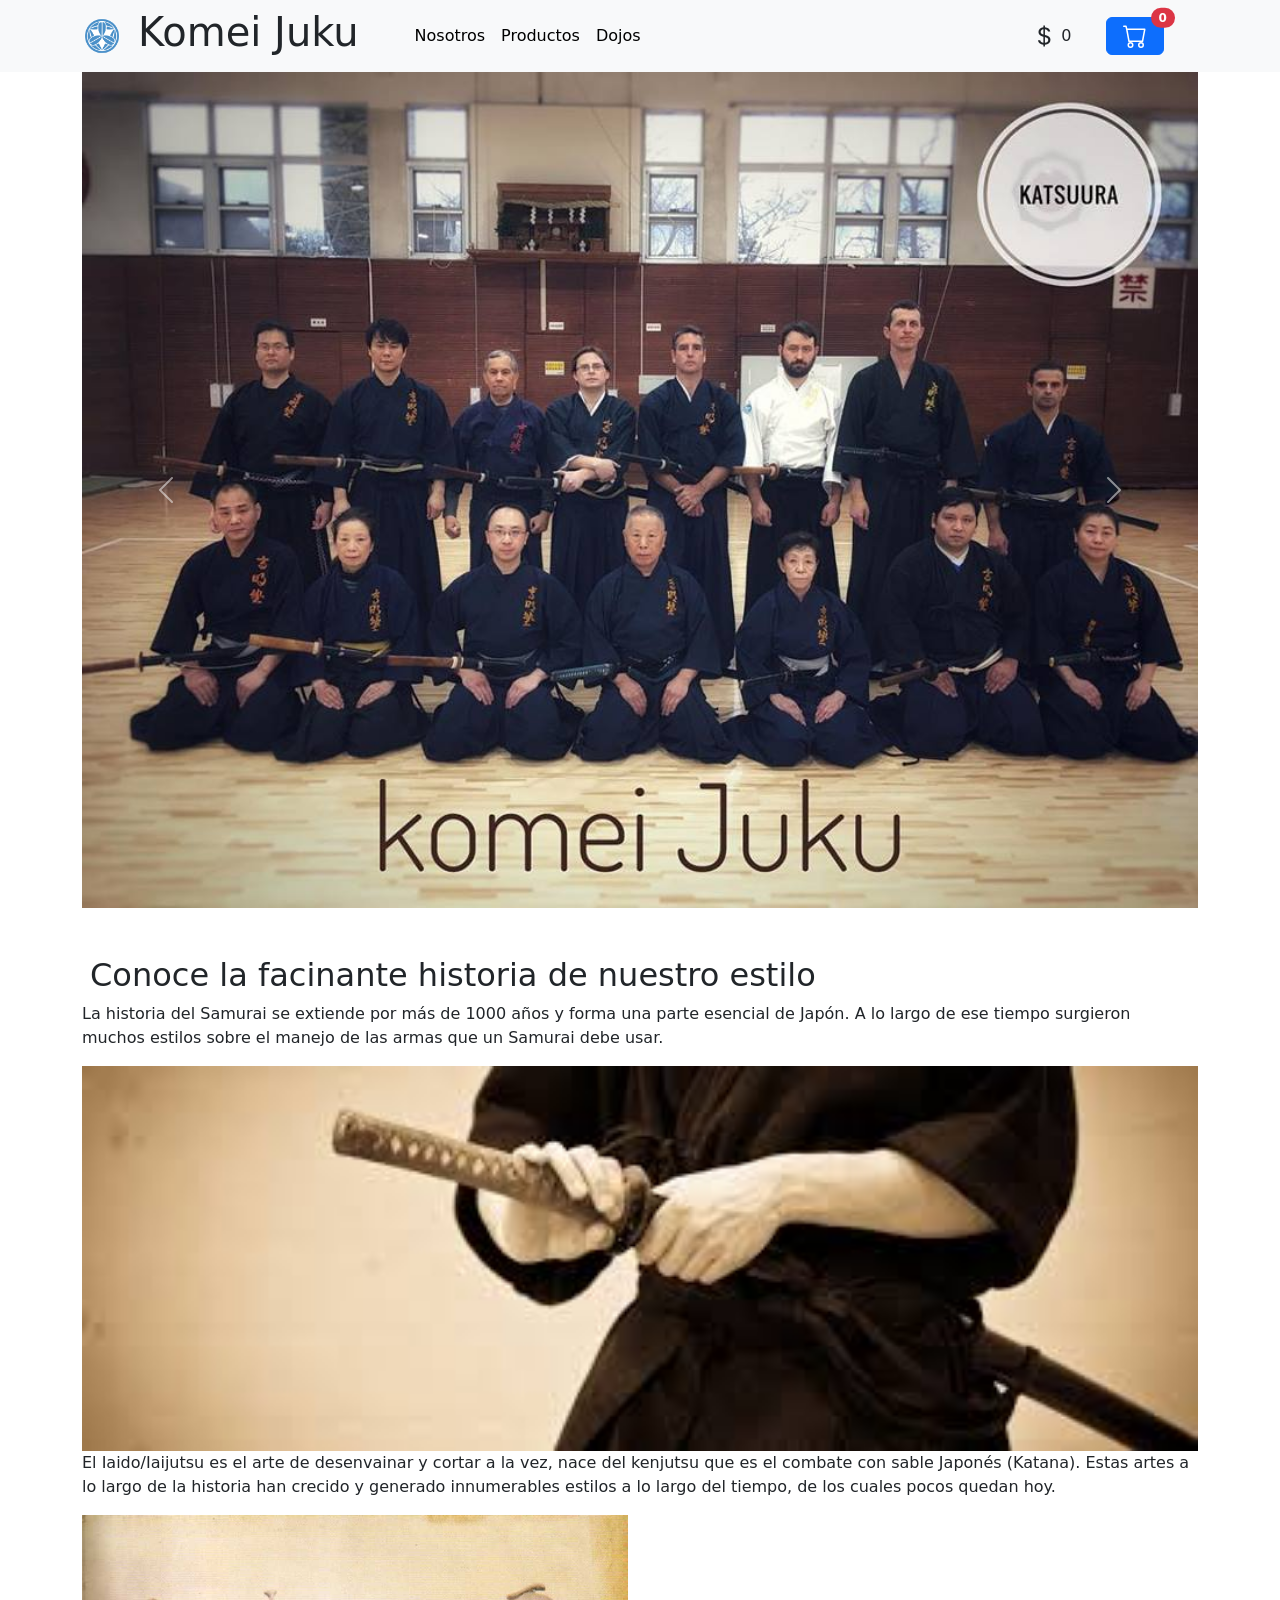
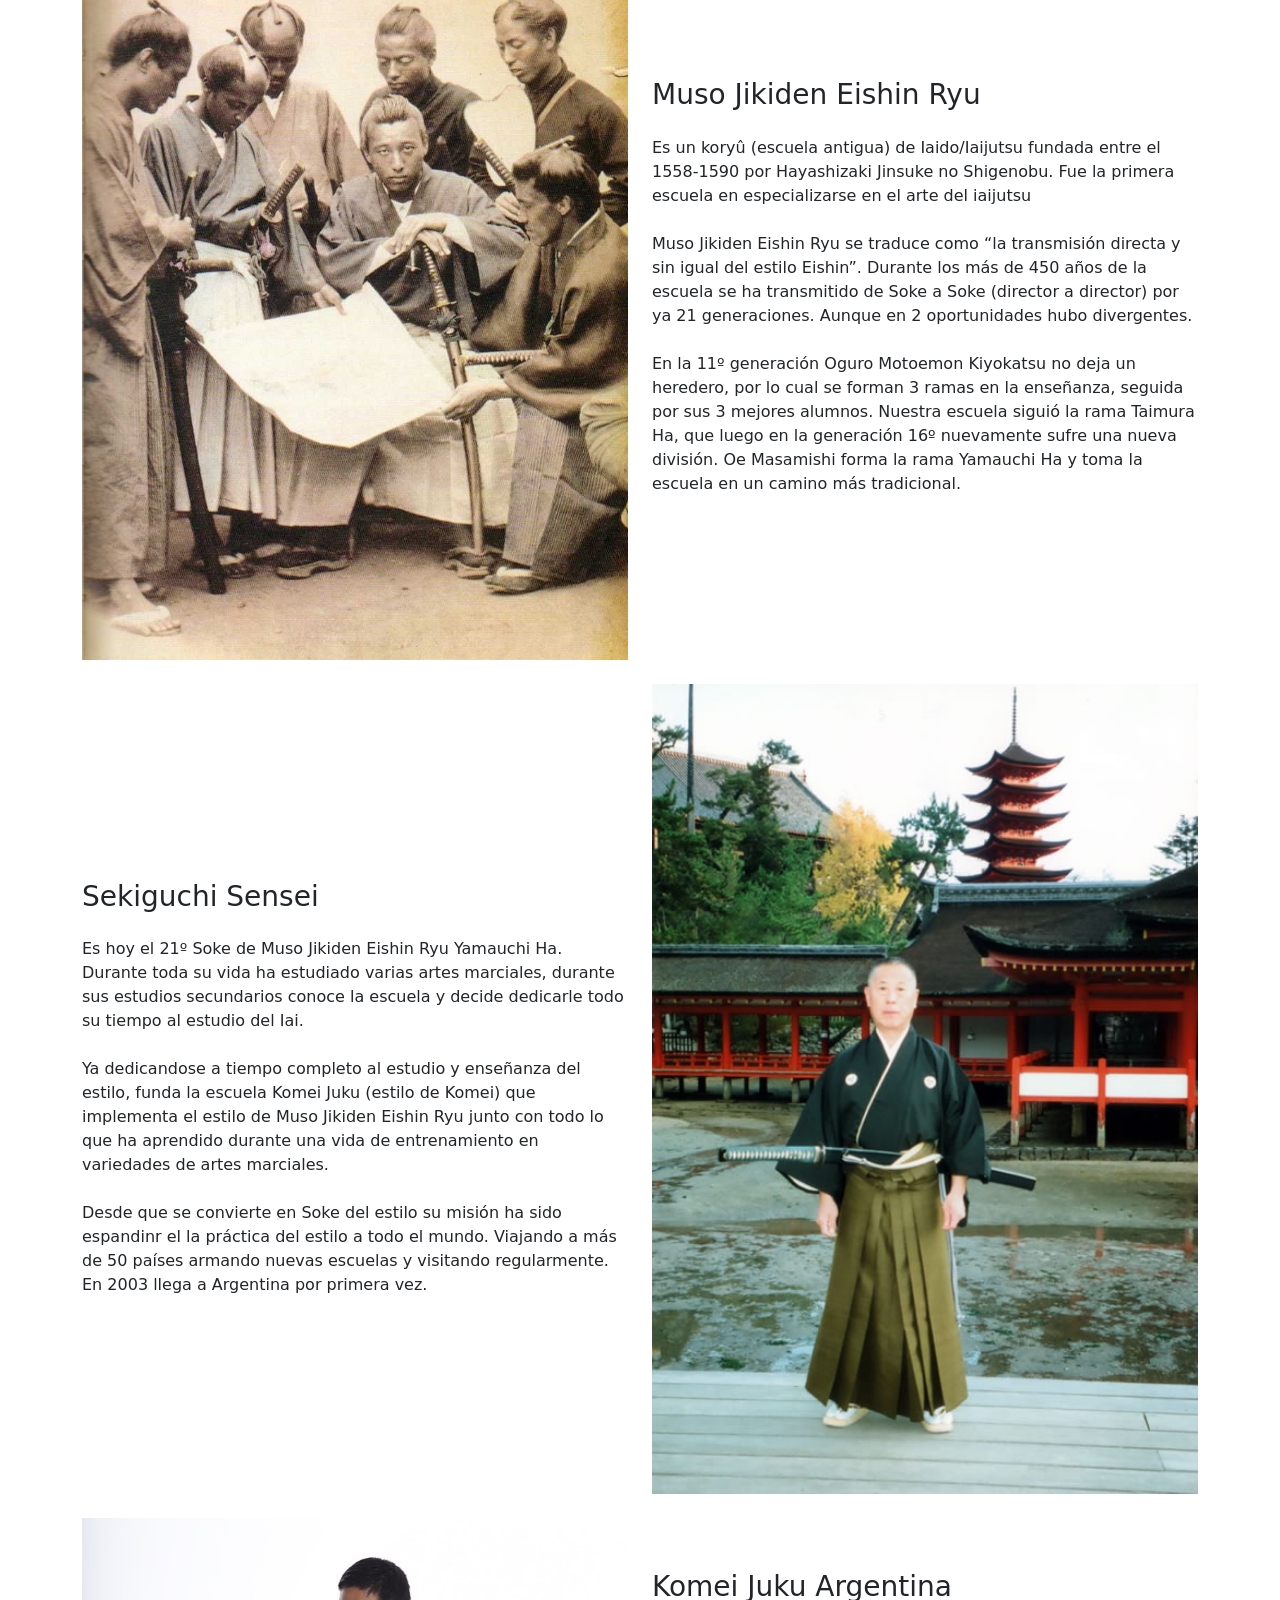
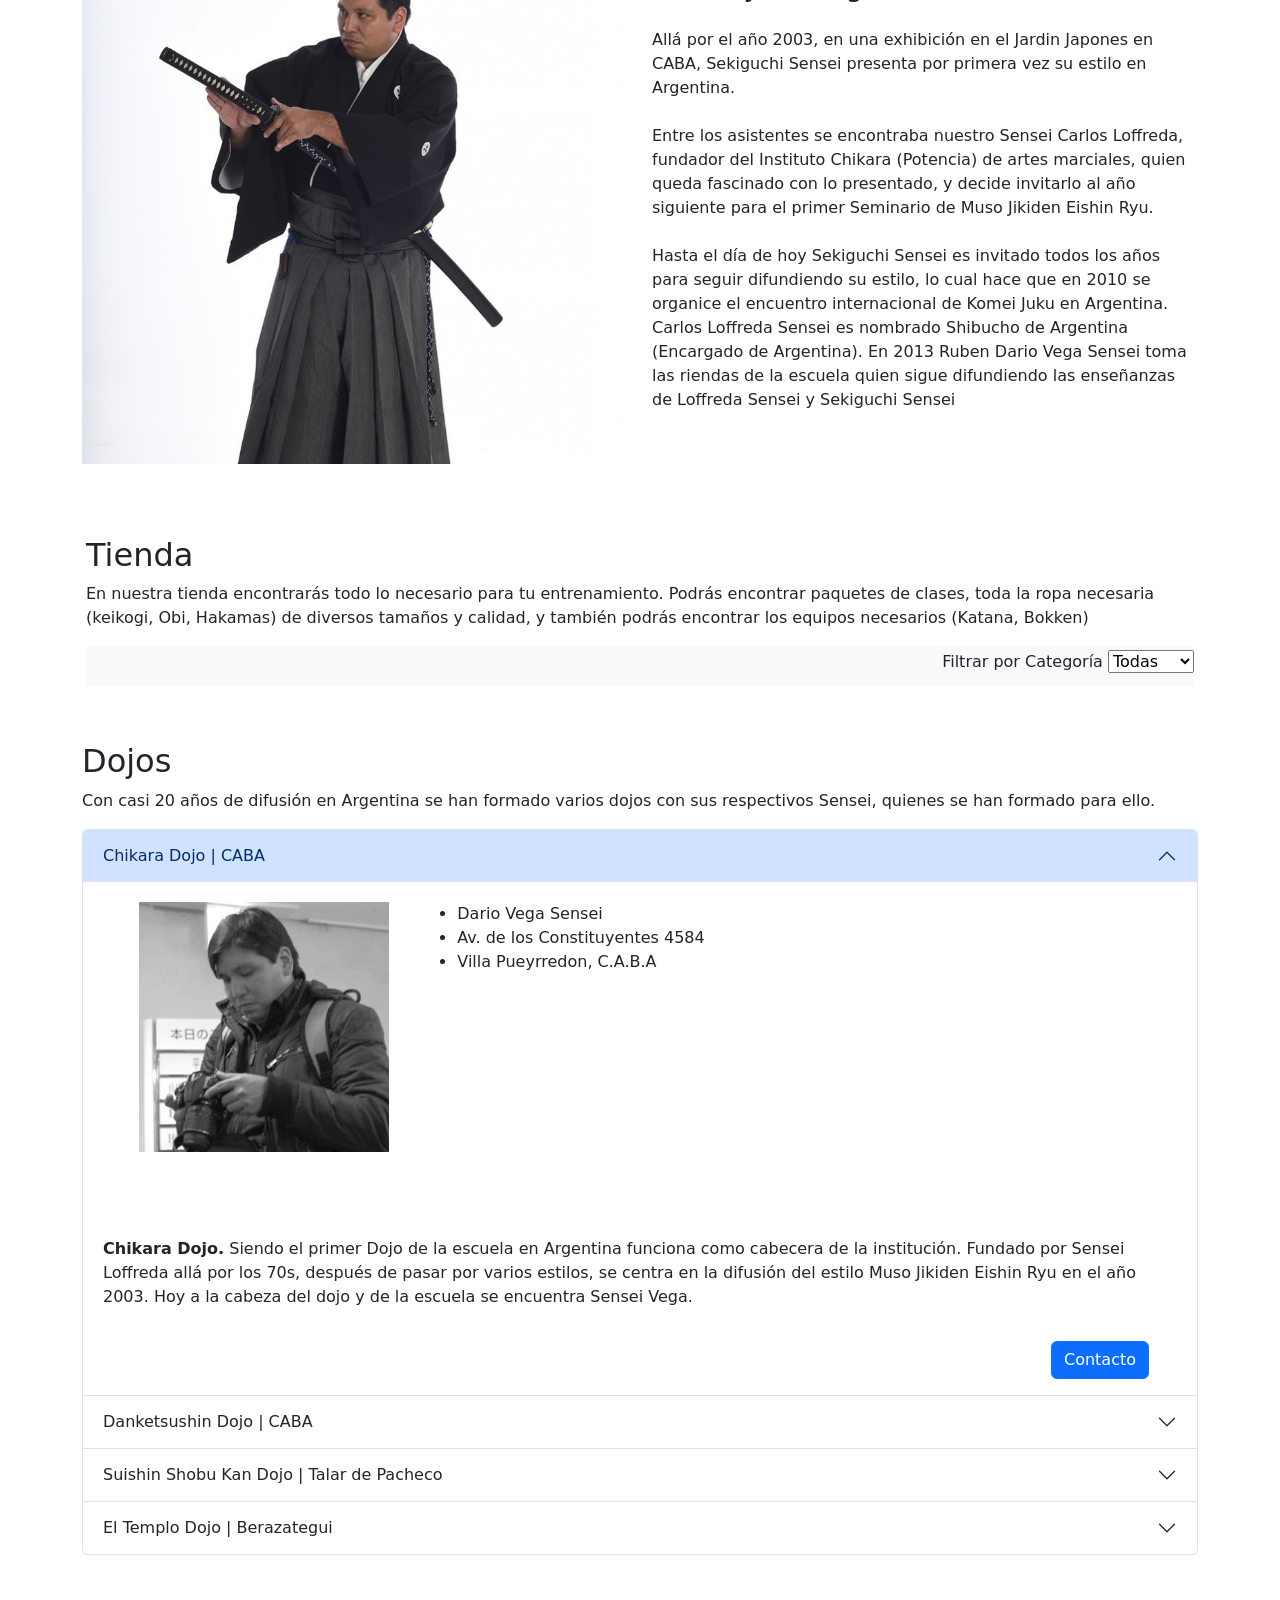
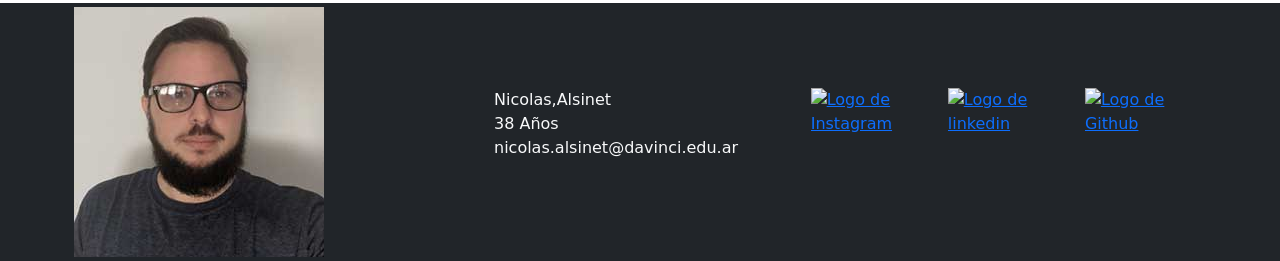
==== Da Vinci/Develop/Interaccion/Parcial 2/index.html @ 0a112157 "Arreglo de Boostrap" ====
<!DOCTYPE html>
<html lang="en">
<head>
  <meta charset="UTF-8">
  <meta http-equiv="X-UA-Compatible" content="IE=edge">
  <meta name="viewport" content="width=device-width, initial-scale=1.0">
  <title>Komei Juku</title>
  <link href="https://cdn.jsdelivr.net/npm/bootstrap@5.2.2/dist/css/bootstrap.min.css" rel="stylesheet" integrity="sha384-Zenh87qX5JnK2Jl0vWa8Ck2rdkQ2Bzep5IDxbcnCeuOxjzrPF/et3URy9Bv1WTRi" crossorigin="anonymous">
  <link rel="stylesheet" href="style.css">
</head>
<body>
    <header class="">
      <nav class="navbar navbar-expand-md bg-light fixed-top container-fluid">
        <div class="container align-items-center">
          <a class="navbar-brand " href="#"><img src="./img/Logo/Komei_Juku_mon.svg.png" alt=""></a>
          <h1 class="titulo">Komei Juku</h1>
          <button class="navbar-toggler ms-auto m-2" type="button" data-bs-toggle="collapse" data-bs-target="#navbarSupportedContent" aria-controls="navbarSupportedContent" aria-expanded="false" aria-label="Toggle navigation">
            <span class="navbar-toggler-icon"></span>
          </button>
          <div  class="order-md-last minicarrito d-none d-lg-flex justify-content-lg-evenly align-items-lg-center">
            <div class=" text-center">
              <svg xmlns="http://www.w3.org/2000/svg" width="24" height="24" fill="currentColor" class="bi bi-currency-dollar" viewBox="0 0 16 16">
                <path d="M4 10.781c.148 1.667 1.513 2.85 3.591 3.003V15h1.043v-1.216c2.27-.179 3.678-1.438 3.678-3.3 0-1.59-.947-2.51-2.956-3.028l-.722-.187V3.467c1.122.11 1.879.714 2.07 1.616h1.47c-.166-1.6-1.54-2.748-3.54-2.875V1H7.591v1.233c-1.939.23-3.27 1.472-3.27 3.156 0 1.454.966 2.483 2.661 2.917l.61.162v4.031c-1.149-.17-1.94-.8-2.131-1.718H4zm3.391-3.836c-1.043-.263-1.6-.825-1.6-1.616 0-.944.704-1.641 1.8-1.828v3.495l-.2-.05zm1.591 1.872c1.287.323 1.852.859 1.852 1.769 0 1.097-.826 1.828-2.2 1.939V8.73l.348.086z"/>
              </svg>
              <span class="minicarrito-precio">0</span>
            </div>
            <div class="text-center"> 
              <button type="button" class="btn btn-primary position-relative px-3">
                <svg xmlns="http://www.w3.org/2000/svg" width="24" height="24" fill="currentColor" class="bi bi-cart" viewBox="0 0 16 16">
                  <path d="M0 1.5A.5.5 0 0 1 .5 1H2a.5.5 0 0 1 .485.379L2.89 3H14.5a.5.5 0 0 1 .491.592l-1.5 8A.5.5 0 0 1 13 12H4a.5.5 0 0 1-.491-.408L2.01 3.607 1.61 2H.5a.5.5 0 0 1-.5-.5zM3.102 4l1.313 7h8.17l1.313-7H3.102zM5 12a2 2 0 1 0 0 4 2 2 0 0 0 0-4zm7 0a2 2 0 1 0 0 4 2 2 0 0 0 0-4zm-7 1a1 1 0 1 1 0 2 1 1 0 0 1 0-2zm7 0a1 1 0 1 1 0 2 1 1 0 0 1 0-2z"/>
                </svg>
                <span class="minicarrito-cantidad position-absolute top-0 start-100 translate-middle badge rounded-pill bg-danger">
                  0</span>
              </button>
            </div>
          </div>
          <div class="collapse navbar-collapse ms-5" id="navbarSupportedContent">
            <ul class="navbar-nav me-auto mb-2 mb-lg-0">
              <li class="nav-item">
                <a class="nav-link active text-center text-sm-start" aria-current="page" href="#nosotros">Nosotros</a>
              </li>
              <li class="nav-item">
                <a class="nav-link active text-center text-sm-start" aria-current="page" href="#productos">Productos</a>
              </li>
              <li class="nav-item">
                <a class="nav-link active text-center text-sm-start" aria-current="page" href="#dojos">Dojos</a>
              </li>
            </ul>
          </div>
        </div>
      </nav>
      <div class="hero mb-5 container">
        <div id="CarrpuselHero" class="carousel slide" data-bs-ride="carousel">
          <div class="carousel-inner">
            <div class="carousel-item active" data-bs-interval="10000">
              <img src="./img/hero/komei-juku-hero-2.jpg" class="d-block w-100" alt="Grupo de estdiantes de Iaido">
            </div>
            <div class="carousel-item" data-bs-interval="2000">
              <img src="./img/hero/komei-juku-hero-3.jpg" class="d-block w-100" alt="Banner de promocion para clases">
            </div>
            <div class="carousel-item">
              <img src="./img/hero/komei-juku-hero-4.jpg" class="d-block w-100" alt="Primer plano de persona a punto de desenvainar una katana">
            </div>
          </div>
          <button class="carousel-control-prev" type="button" data-bs-target="#CarrpuselHero" data-bs-slide="prev">
            <span class="carousel-control-prev-icon" aria-hidden="true"></span>
            <span class="visually-hidden">Anterior</span>
          </button>
          <button class="carousel-control-next" type="button" data-bs-target="#CarrpuselHero" data-bs-slide="next">
            <span class="carousel-control-next-icon" aria-hidden="true"></span>
            <span class="visually-hidden">Proxima</span>
          </button>
        </div>
      </div>
      <nav class="fixed-bottom bg-light d-block d-lg-none">
        <div class="minicarrito row align-items-center my-3">
          <div class="col">
            <div class=" text-center">
              <svg xmlns="http://www.w3.org/2000/svg" width="24" height="24" fill="currentColor" class="bi bi-currency-dollar" viewBox="0 0 16 16">
                <path d="M4 10.781c.148 1.667 1.513 2.85 3.591 3.003V15h1.043v-1.216c2.27-.179 3.678-1.438 3.678-3.3 0-1.59-.947-2.51-2.956-3.028l-.722-.187V3.467c1.122.11 1.879.714 2.07 1.616h1.47c-.166-1.6-1.54-2.748-3.54-2.875V1H7.591v1.233c-1.939.23-3.27 1.472-3.27 3.156 0 1.454.966 2.483 2.661 2.917l.61.162v4.031c-1.149-.17-1.94-.8-2.131-1.718H4zm3.391-3.836c-1.043-.263-1.6-.825-1.6-1.616 0-.944.704-1.641 1.8-1.828v3.495l-.2-.05zm1.591 1.872c1.287.323 1.852.859 1.852 1.769 0 1.097-.826 1.828-2.2 1.939V8.73l.348.086z"/>
              </svg>
              <span class="minicarrito-precio">0</span>
            </div>
          </div>
          <div class="col">
            <div class="text-center">
              <button type="button" class="btn btn-primary position-relative px-3">
                <svg xmlns="http://www.w3.org/2000/svg" width="24" height="24" fill="currentColor" class="bi bi-cart" viewBox="0 0 16 16">
                  <path d="M0 1.5A.5.5 0 0 1 .5 1H2a.5.5 0 0 1 .485.379L2.89 3H14.5a.5.5 0 0 1 .491.592l-1.5 8A.5.5 0 0 1 13 12H4a.5.5 0 0 1-.491-.408L2.01 3.607 1.61 2H.5a.5.5 0 0 1-.5-.5zM3.102 4l1.313 7h8.17l1.313-7H3.102zM5 12a2 2 0 1 0 0 4 2 2 0 0 0 0-4zm7 0a2 2 0 1 0 0 4 2 2 0 0 0 0-4zm-7 1a1 1 0 1 1 0 2 1 1 0 0 1 0-2zm7 0a1 1 0 1 1 0 2 1 1 0 0 1 0-2z"/>
                </svg>
                <span class="minicarrito-cantidad position-absolute top-0 start-100 translate-middle badge rounded-pill bg-danger">
                  0</span>
              </button>
            </div>
          </div>
      </nav>
    </header>
    <main>
      <section class="nosotros container-fluid container-md  my-5 " id="nosotros">
        <h2 class="text-center text-md-start my-2 px-2">Conoce la facinante historia de nuestro estilo</h2>
        <p>La historia del Samurai se extiende por más de 1000 años y forma una parte esencial de Japón.  A lo largo de ese tiempo surgieron muchos estilos sobre el manejo de las armas que un Samurai debe usar.</p>
        <img class="img-fluid d-none d-lg-block" src="./img/historia/historia-1.jpeg" alt="Primer plano de persona a punto de desenvainar una katana">
        <p>El Iaido/Iaijutsu es el arte de desenvainar y cortar a la vez, nace del kenjutsu que es el combate con sable Japonés (Katana). Estas artes a lo largo de la historia han crecido y generado innumerables estilos a lo largo del tiempo, de los cuales pocos quedan hoy.</p>
        <article class="">
          <div class="row">
            <div class="col-12 col-md-6 d-md-flex justify-content-md-ceneter align-items-md-center">
              <img src="./img/historia/historia-2.jpg" alt="grupo de samurais" class="img-fluid pb-4" >
            </div>
            <div class="col-12 col-md-6 align-self-center justify-content-md-ceneter">
              <div class="">
                <h3 class="h3 mb-4">Muso Jikiden Eishin Ryu</h3>
                <p class="mb-4">Es un koryû (escuela antigua) de Iaido/Iaijutsu fundada entre el 1558-1590 por Hayashizaki Jinsuke no Shigenobu.
                  Fue la primera escuela en especializarse en el arte del iaijutsu</p>
                <p class="mb-4">Muso Jikiden  Eishin Ryu se traduce como “la transmisión directa y sin igual del estilo Eishin”. Durante los más de 450 años de la escuela se ha transmitido de Soke a Soke (director a director) por ya 21 generaciones. Aunque en 2 oportunidades hubo divergentes.</p>
                <p class="mb-4">En la 11º generación Oguro Motoemon Kiyokatsu no deja un heredero, por lo cual se forman 3 ramas en la enseñanza, seguida por sus 3 mejores alumnos. Nuestra escuela siguió la rama Taimura Ha, que luego en la generación 16º nuevamente sufre una nueva división. Oe Masamishi forma la rama Yamauchi Ha y toma la escuela en un camino más tradicional.</p>
              </div>
            </div>
          </div>
        </article>
        <article class="">
          <div class="row">
            <div class="col-12 col-md-6 d-md-flex justify-content-md-ceneter align-items-md-center order-md-1">
              <img src="./img/historia/historia-3.jpg" alt="Hombre con una Katana frente a un templo Japones" class="img-fluid pb-4 ">
            </div>
            <div class="col-12 col-md-6 align-self-center justify-content-md-ceneter">
              <div class="">
                <h3 class="h3 mb-4">Sekiguchi Sensei</h3>
                <p class="mb-4">Es hoy el 21º Soke de Muso Jikiden  Eishin Ryu Yamauchi Ha. Durante toda su vida ha estudiado varias artes marciales, durante sus estudios secundarios conoce la escuela y decide dedicarle todo su tiempo al estudio del Iai. </p>
                <p class="mb-4">Ya dedicandose a tiempo completo al estudio y enseñanza del estilo, funda la escuela Komei Juku (estilo de Komei) que implementa el estilo de Muso Jikiden Eishin Ryu junto con todo lo que ha aprendido durante una vida de entrenamiento en variedades de artes marciales. </p>
                <p class="mb-4">Desde que se convierte en Soke del estilo su misión ha sido espandinr el la práctica del estilo a todo el mundo. Viajando a más de 50 países armando nuevas escuelas y visitando regularmente. En 2003 llega a Argentina por primera vez.</p>
              </div>
            </div>
          </div>
        </article>
        <article class="">
          <div class="row">
            <div class="col-12 col-md-6 d-md-flex justify-content-md-ceneter align-items-md-center">
              <img src="./img/historia/historia-4.jpg" alt="Essential Nutrients" class="img-fluid pb-4">
            </div>
            <div class="col-12 col-md-6 align-self-center justify-content-md-ceneter">
              <div class="">
                <h3 class="h mb-4">Komei Juku Argentina</h3>
                <p class="mb-4"> Allá por el año 2003, en una exhibición en el Jardin Japones en CABA, Sekiguchi Sensei presenta por primera vez su estilo en Argentina. </p>
                <p class="mb-4">Entre los asistentes se encontraba nuestro Sensei Carlos Loffreda, fundador del Instituto Chikara (Potencia) de artes marciales, quien queda fascinado con lo presentado, y decide invitarlo al año siguiente para el primer Seminario de Muso Jikiden Eishin Ryu.</p>
                <p class="mb-4">Hasta el día de hoy Sekiguchi Sensei es invitado todos los años para seguir difundiendo su estilo, lo cual hace que en 2010 se organice el encuentro internacional de Komei Juku en Argentina. Carlos Loffreda Sensei es nombrado Shibucho de Argentina (Encargado de Argentina). En 2013 Ruben Dario Vega Sensei toma las riendas de la escuela quien sigue difundiendo las enseñanzas de Loffreda Sensei y Sekiguchi Sensei</p>
              </div>
            </div>
          </div>
        </article>
      </section>
      <section class="tienda container-fluid container-md  my-5">
        <h2>Tienda</h2>
        <p>En nuestra tienda encontrarás todo lo necesario para tu entrenamiento. Podrás encontrar paquetes de clases, toda la ropa necesaria (keikogi, Obi, Hakamas) de diversos tamaños y calidad, y también podrás encontrar los equipos necesarios (Katana, Bokken)</p>
        <div class="bg-light py-1">
          <form action="#" class="d-flex justify-content-end">
            <div class="">
              <label for="categoria-producto" class="form-label ">Filtrar por Categoría</label>
              <select name="categoria-producto" id="categoria-producto">
                <option value="0">Todas</option>
                <option value="1">Clases</option>
                <option value="2">Ropa</option>
                <option value="3">Equipos</option>
              </select>
            </div>
          </form>
        </div>
        <article class="row row-cols-1 row-cols-md-2 row-cols-lg-3 g-4 my-2 container mx-auto" id="productos">
        </article>
        <div>
          <!-- Modal -->
          <div class="modal fade" id="staticBackdrop" data-bs-backdrop="static" data-bs-keyboard="false" tabindex="-1" aria-labelledby="tituloProducto" aria-hidden="true">
            <div class="modal-dialog modal-lg">
              <div class="modal-content">
                <div class="modal-header">
                  <p class="modal-title h3" id="tituloProducto">Keikogi</p>
                  <button type="button" class="btn-close" data-bs-dismiss="modal" aria-label="Close"></button>
                </div>
                <div class="modal-body row">
                  <div id="carouselProductoImagen" class="carousel slide col-12 col-md-6 col-lg-8" data-bs-ride="true">
                    <div class="carousel-indicators">
                      <button type="button" data-bs-target="#carouselProductoImagen" data-bs-slide-to="0" class="active" aria-current="true" aria-label="Slide 1"></button>
                      <button type="button" data-bs-target="#carouselProductoImagen" data-bs-slide-to="1" aria-label="Slide 2"></button>
                      <button type="button" data-bs-target="#carouselProductoImagen" data-bs-slide-to="2" aria-label="Slide 3"></button>
                    </div>
                    <div class="carousel-inner" id="carrusel-producto">
                      <div class="carousel-item active">
                        <!-- <img src="./img/historia/historia-1.jpeg" class="d-block w-100" alt="..."> -->
                      </div>
                      <div class="carousel-item">
                        <!-- <img src="./img/hero/komei-juku-hero-1.jpg" class="d-block w-100" alt="..."> -->
                      </div>
                      <div class="carousel-item">
                        <!-- <img src="./img/productos/navy-keikogi-849728.jpg" class="d-block w-100" alt="..."> -->
                      </div>
                    </div>
                    <button class="carousel-control-prev" type="button" data-bs-target="#carouselProductoImagen" data-bs-slide="prev">
                      <span class="carousel-control-prev-icon" aria-hidden="true"></span>
                      <span class="visually-hidden">Anterior</span>
                    </button>
                    <button class="carousel-control-next" type="button" data-bs-target="#carouselProductoImagen" data-bs-slide="next">
                      <span class="carousel-control-next-icon" aria-hidden="true"></span>
                      <span class="visually-hidden">Proximo</span>
                    </button>
                    <span class="mx-2 ms-auto text-secondary" id="categoriaProducto">Ropa</span>
                  </div>
                  <div class="col-12 col-md-6 col-lg-4">
                    <p id="descripProducto" class="">Some quick example text to build on the card title and make up the bulk of the card's content.</p>
                    <span id="precioProducto" class="fs-4">$1000</span>
                  </div>
                </div>
                <div class="modal-footer">
                  <button type="button" class="btn btn-secondary" data-bs-dismiss="modal">Cerrar</button>
                  <button id="botonProducto" class="btn btn-primary" data-bs-dismiss="modal">Agregar 
                    <svg xmlns="http://www.w3.org/2000/svg" width="20" height="20" fill="currentColor" class="bi bi-cart-plus" viewBox="0 0 16 16">
                      <path d="M9 5.5a.5.5 0 0 0-1 0V7H6.5a.5.5 0 0 0 0 1H8v1.5a.5.5 0 0 0 1 0V8h1.5a.5.5 0 0 0 0-1H9V5.5z"/>
                      <path d="M.5 1a.5.5 0 0 0 0 1h1.11l.401 1.607 1.498 7.985A.5.5 0 0 0 4 12h1a2 2 0 1 0 0 4 2 2 0 0 0 0-4h7a2 2 0 1 0 0 4 2 2 0 0 0 0-4h1a.5.5 0 0 0 .491-.408l1.5-8A.5.5 0 0 0 14.5 3H2.89l-.405-1.621A.5.5 0 0 0 2 1H.5zm3.915 10L3.102 4h10.796l-1.313 7h-8.17zM6 14a1 1 0 1 1-2 0 1 1 0 0 1 2 0zm7 0a1 1 0 1 1-2 0 1 1 0 0 1 2 0z"/>
                    </svg>
                  </button>
                </div>
              </div>
            </div>
          </div>
        </div>
      </section>
      <section class="dojos container-fluid container-md my-5" id="dojos">
        <article class="">
          <h2>Dojos</h2>
          <p>Con casi 20 años de difusión en Argentina se han formado varios dojos con sus respectivos Sensei, quienes se han formado para ello.</p>
        </article>
        <article class="accordion" id="accordionDojo">
          <div class="accordion-item">
            <h3 class="accordion-header" id="headingOne">
              <button class="accordion-button" type="button" data-bs-toggle="collapse" data-bs-target="#collapseOne" aria-expanded="true" aria-controls="collapseOne">
                Chikara Dojo | CABA
              </button>
            </h3>
            <div id="collapseOne" class="accordion-collapse collapse show" aria-labelledby="headingOne" data-bs-parent="#accordionDojo">
              <div class="accordion-body">
                <div>
                  <div class="d-flex flex-column flex-sm-row justify-content-evenly align-items-center align-items-lg-start mb-4">
                    <img class="my-1 imagen-perfil" src="./img/dojos/dario-perfil.jpg" alt="Un señor muy buen moso">
                    <ul class="my-1">
                      <li>Dario Vega Sensei</li>
                      <li>Av. de los Constituyentes 4584</li>
                      <li>Villa Pueyrredon, C.A.B.A</li>
                      <li class="d-lg-none"><a href="https://goo.gl/maps/sUz7FBoD9P7KrkUX8" target="_blank" rel="noopener noreferrer">Abrir mapa</a></li>
                    </ul>
                    <div class="mapa d-none d-lg-block my-1">
                      <iframe src="https://www.google.com/maps/embed?pb=!1m14!1m8!1m3!1d6569.762355877051!2d-58.492461!3d-34.581873!3m2!1i1024!2i768!4f13.1!3m3!1m2!1s0x95bcb64489cbdaa3%3A0x60f7931205d64a96!2sAv.%20de%20los%20Constituyentes%204584%2C%20C1431EXX%20CABA!5e0!3m2!1sen!2sar!4v1669069391984!5m2!1sen!2sar" width="400" height="300"  style="border:0;" allowfullscreen="" loading="lazy" referrerpolicy="no-referrer-when-downgrade"></iframe>
                    </div>
                  </div>
                  <p><strong>Chikara Dojo.</strong> Siendo el primer Dojo de la escuela en Argentina funciona como cabecera de la institución. Fundado por Sensei Loffreda allá por los 70s, después de pasar por varios estilos, se centra en la difusión del estilo Muso Jikiden Eishin Ryu en el año 2003. Hoy a la cabeza del dojo y de la escuela se encuentra Sensei Vega.</p>
                </div>
              </div>
              <div class="dojo-acordion text-end me-5 mb-3">
                <button type="button" class="btn btn-primary" data-bs-toggle="modal" data-bs-target="#exampleModal" data-bs-whatever="@chikaradojo">Contacto</button>
              </div>
            </div>
          </div>
          <div class="accordion-item">
            <h3 class="accordion-header" id="headingTwo">
              <button class="accordion-button collapsed" type="button" data-bs-toggle="collapse" data-bs-target="#collapseTwo" aria-expanded="false" aria-controls="collapseTwo">
                Danketsushin Dojo | CABA
              </button>
            </h3>
            <div id="collapseTwo" class="accordion-collapse collapse" aria-labelledby="headingTwo" data-bs-parent="#accordionDojo">
              <div class="accordion-body">
                <div>
                  <div class="d-flex flex-column flex-sm-row justify-content-evenly align-items-center align-items-lg-start mb-4">
                    <img class="my-1 imagen-perfil" src="./img/dojos/javier-perfil.jpg" alt="Un señor muy buen moso">
                    <ul class="my-1">
                      <li>Javier Alberdi Sensei</li>
                      <li>Mendoza 1430</li>
                      <li>Belgrano, C.A.B.A</li>
                      <li class="d-lg-none"><a href="https://goo.gl/maps/D8pSKuUYBBeqHqgj8" target="_blank" rel="noopener noreferrer">Abrir mapa</a></li>
                    </ul>
                    <div class="mapa d-none d-lg-block my-1">
                      <iframe src="https://www.google.com/maps/embed?pb=!1m18!1m12!1m3!1d3285.9291309213486!2d-58.449949882556155!3d-34.55534970000001!2m3!1f0!2f0!3f0!3m2!1i1024!2i768!4f13.1!3m3!1m2!1s0x95bcb433163e9aff%3A0xd2bd0e10140ce76a!2sMendoza%201430%2C%20C1428DKF%20CABA!5e0!3m2!1sen!2sar!4v1669071116110!5m2!1sen!2sar" width="400" height="300"  style="border:0;" allowfullscreen="" loading="lazy" referrerpolicy="no-referrer-when-downgrade"></iframe>
                    </div>
                  </div>
                  <p><strong>Danketsushin Dojo.</strong> Alberdi Sensei es uno de los alumnos más antiguos del estilo en Argentina. Quien ha viajado a los seminuarios internacionales en Japon varias veces. El dojo arranca en el año 2013.</p>
                </div>
              </div>
              <div class="dojo-acordion text-end me-5 mb-3">
                <button type="button" class="btn btn-primary" data-bs-toggle="modal" data-bs-target="#exampleModal" data-bs-whatever="@mitsukodojo">Contacto</button>
              </div>
            </div>
          </div>
          <div class="accordion-item">
            <h3 class="accordion-header" id="headingThree">
              <button class="accordion-button collapsed" type="button" data-bs-toggle="collapse" data-bs-target="#collapseThree" aria-expanded="false" aria-controls="collapseThree">
                Suishin Shobu Kan Dojo | Talar de Pacheco
              </button>
            </h3>
            <div id="collapseThree" class="accordion-collapse collapse" aria-labelledby="headingThree" data-bs-parent="#accordionDojo">
              <div class="accordion-body">
                <div>
                  <div class="d-flex flex-column flex-sm-row justify-content-evenly align-items-center align-items-lg-start mb-4">
                    <img class="my-1 imagen-perfil" src="./img/dojos/jorge-perfil.jpg" alt="Un señor muy buen moso">
                    <ul class="my-1">
                      <li>Jorge Ruiz Sensei</li>
                      <li>Espejo N°1179</li>
                      <li>General Pacheco, Buenos Aires</li>
                      <li class="d-lg-none"><a href="https://goo.gl/maps/kdkU392ZNiRfzR1U9" target="_blank" rel="noopener noreferrer">Abrir mapa</a></li>
                    </ul>
                    <div class="mapa d-none d-lg-block my-1">
                      <iframe src="https://www.google.com/maps/embed?pb=!1m18!1m12!1m3!1d3289.7068572734674!2d-58.65201488391322!3d-34.45958848049705!2m3!1f0!2f0!3f0!3m2!1i1024!2i768!4f13.1!3m3!1m2!1s0x95bca37c2424988b%3A0x9dd719249ef35f68!2sGral.%20Espejo%201179%2C%20B1617FDM%20Gral.%20Pacheco%2C%20Provincia%20de%20Buenos%20Aires!5e0!3m2!1sen!2sar!4v1669071258868!5m2!1sen!2sar" width="400" height="300" style="border:0;" allowfullscreen="" loading="lazy" referrerpolicy="no-referrer-when-downgrade"></iframe>
                    </div>
                  </div>
                  <p><strong>Suishin Shobu Kan Dojo.</strong> Ruiz Sensei es un pilar de la comunidad en Pacheco, siendo maestro de Taekwondo desde hace más de 30 años. Comienza a practicar Iaido en el 2009, empieza a enseñar el estilo en el 2016.</p>
                </div>
              </div>
              <div class="dojo-acordion text-end me-5 mb-3">
                <button type="button" class="btn btn-primary" data-bs-toggle="modal" data-bs-target="#exampleModal" data-bs-whatever="@danketsushindojo">Contacto</button>
              </div>
            </div>
          </div>
          <div class="accordion-item">
            <h3 class="accordion-header" id="headingFour">
              <button class="accordion-button collapsed" type="button" data-bs-toggle="collapse" data-bs-target="#collapseFour" aria-expanded="false" aria-controls="collapseFour">
                El Templo Dojo | Berazategui
              </button>
            </h3>
            <div id="collapseFour" class="accordion-collapse collapse" aria-labelledby="headingFour" data-bs-parent="#accordionDojo">
              <div class="accordion-body">
                <div>
                  <div class="d-flex flex-column flex-sm-row justify-content-evenly align-items-center align-items-lg-start mb-4">
                    <img class="my-1 imagen-perfil" src="./img/dojos/horacio-perfil.jpg" alt="Un señor muy buen moso">
                    <ul class="my-1">
                      <li>Horacio Machado Sensei</li>
                      <li>Calle 6 esquina 153</li>
                      <li>Berazategui, Buenos Aires</li>
                      <li class="d-lg-none"><a href="https://g.page/Eltemplodojo?share" target="_blank" rel="noopener noreferrer">Abrir mapa</a></li>
                    </ul>
                    <div class="mapa d-none d-lg-block my-1">
                      <iframe src="https://www.google.com/maps/embed?pb=!1m18!1m12!1m3!1d1378.30044111504!2d-58.21163914660584!3d-34.751317243748744!2m3!1f0!2f0!3f0!3m2!1i1024!2i768!4f13.1!3m3!1m2!1s0x95a32f6bf99652fd%3A0x15203202d23d9506!2sEl%20Templo%20Dojo!5e0!3m2!1sen!2sar!4v1669071643357!5m2!1sen!2sar" width="400" height="300" style="border:0;" allowfullscreen="" loading="lazy" referrerpolicy="no-referrer-when-downgrade"></iframe>
                    </div>
                  </div>
                  <p><strong>El Tempo  Dojo.</strong> Machado Sensei es Kyouchi (8º Dan) de Karate. Cuenta con un excelente grupo de alumnos. A parte de Karate ha estudiado distintos estilos de Iaido y Iaijutsu a lo largo de su vida. Se suma a la escuela en el 2017 y desde ese momento ha forma parte esencial de la misma</p>
                </div>
              </div>
              <div class="dojo-acordion text-end me-5 mb-3">
                <button type="button" class="btn btn-primary" data-bs-toggle="modal" data-bs-target="#exampleModal" data-bs-whatever="@eltemplodojo">Contacto</button>
              </div>
            </div>
          </div>
        </article>
        <div>
          <div class="modal fade" id="exampleModal" tabindex="-1" aria-labelledby="exampleModalLabel" aria-hidden="true">
            <div class="modal-dialog modal-xl">
              <div class="modal-content">
                <div class="modal-header">
                  <p class="modal-title fs-5" id="exampleModalLabel">Mensaje Nuevo</p>
                  <button type="button" class="btn-close" data-bs-dismiss="modal" aria-label="Close"></button>
                </div>
                <div class="container-fluid ">
                  <form action="#">
                    <div class="row align-items-start">
                      <div class="col col-lg-6">
                        <div class="my-3">
                          <p>Envíanos un mensaje con cualquier consulta que tengas. También contanos tus experiencias en las artes marciales.</p>
                          <img class="d-none d-lg-block mt-5" src="./img/misc/download.jfif" alt="" srcset="">
                        </div>
                      </div>
                      <div class="col col-lg-6 modal-body">
                        <div class="row">
                          <div class="mb-3">
                            <label for="recipient-name" class="col-form-label">Receptor</label>
                            <input type="text" class="form-control" id="recipient-name" disabled>
                          </div>
                          <div class="mb-3 col-12 col-sm-6">
                            <label for="nombre" class="col-form-label">Nombre</label>
                            <input type="text" class="form-control" id="nombre">
                          </div>
                          <div class="mb-3 col-12 col-sm-6">
                            <label for="apellido" class="col-form-label">Apellido</label>
                            <input type="text" class="form-control" id="apellido">
                          </div>
                          <div class="mb-3 col-12 col-sm-6">
                            <label for="email" class="col-form-label">E-mail</label>
                            <input type="text" class="form-control" id="emaile">
                          </div>
                          <div class="mb-3 col-12 col-sm-6">
                            <label for="telefono" class="col-form-label">Telefono</label>
                            <input type="text" class="form-control" id="telefono">
                          </div>
                          <div class="mb-3">
                            <label for="message-text" class="col-form-label">Message:</label>
                            <textarea class="form-control" id="message-text"></textarea>
                          </div>
                        </div>
                      </div>
                      <div class="modal-footer">
                        <button type="button" class="btn btn-secondary" data-bs-dismiss="modal">Cerrar</button>
                        <input type="submit" value="Enviar mensaje" data-bs-dismiss="modal" class="btn btn-primary"></input>
                      </div>
                    </div>
                  </form>
                </div>
              </div>
            </div>
          </div>
        </div>
      </section>
    </main>
    <footer class="container-fluid my-5 mb-lg-0 bg-dark text-light">
      <div class="container-md">
        <div class="row align-items-center">
          <div class="col col-lg-4 p-1">
            <img class="imagen-perfil" src="./img/misc/perfil.jpg" alt="Un señor muy buen moso">
          </div>
          <div class="col">
            <div class="row">
              <div class="col-12 col-lg-5">
                <ul class="datos">
                    <li>Nicolas,Alsinet</li>
                    <li>38 Años</li>
                    <li>nicolas.alsinet@davinci.edu.ar</li>
                </ul>
              </div>
              <div class="col-12 col-lg-7">
                <ul class="row social">
                  <li class="col"><a href="https://www.instagram.com/nicolas.alsinet/" target="_blank"><img src="./img/logo/SVG/Instagram_logo_2016.svg" alt="Logo de Instagram"></a></li>
                  <li class="col"><a href="https://www.linkedin.com/in/nicolas-alsinet-99a067226/" target="_blank"><img src="./img/logo/SVG/LinkedIn_icon.svg" alt="Logo de linkedin"></a></li>
                  <li class="col"><a href="https://github.com/Naio200000" target="_blank"><img src="./img/logo/SVG/github_icon.svg" alt="Logo de Github"></a></li>
                </ul>
              </div>
            </div>
          </div>
        </div>
      </div>
  </footer>
<script src="https://cdn.jsdelivr.net/npm/bootstrap@5.2.2/dist/js/bootstrap.bundle.min.js" integrity="sha384-OERcA2EqjJCMA+/3y+gxIOqMEjwtxJY7qPCqsdltbNJuaOe923+mo//f6V8Qbsw3" crossorigin="anonymous"></script>
<script type="module" src="js/index.js"></script>
</body>
</html>
---- Da Vinci/Develop/Interaccion/Parcial 2/style.css ----
/* * {
    outline: 1px red solid;
} */
.navbar-brand > img {
    width: 100%;
    max-width: 40px;
}
img {
    display: block;
    width: 100%;
}
.tienda {
    width: 100%;
    padding: 0 1rem;
    margin: 0 auto;
}
.hero {
    padding-top: 72px;
}
.minicarrito {
    min-width: 200px;
}
.social,
.datos {
    list-style: none;
}
.imagen-perfil {
    max-width: 250px;
}
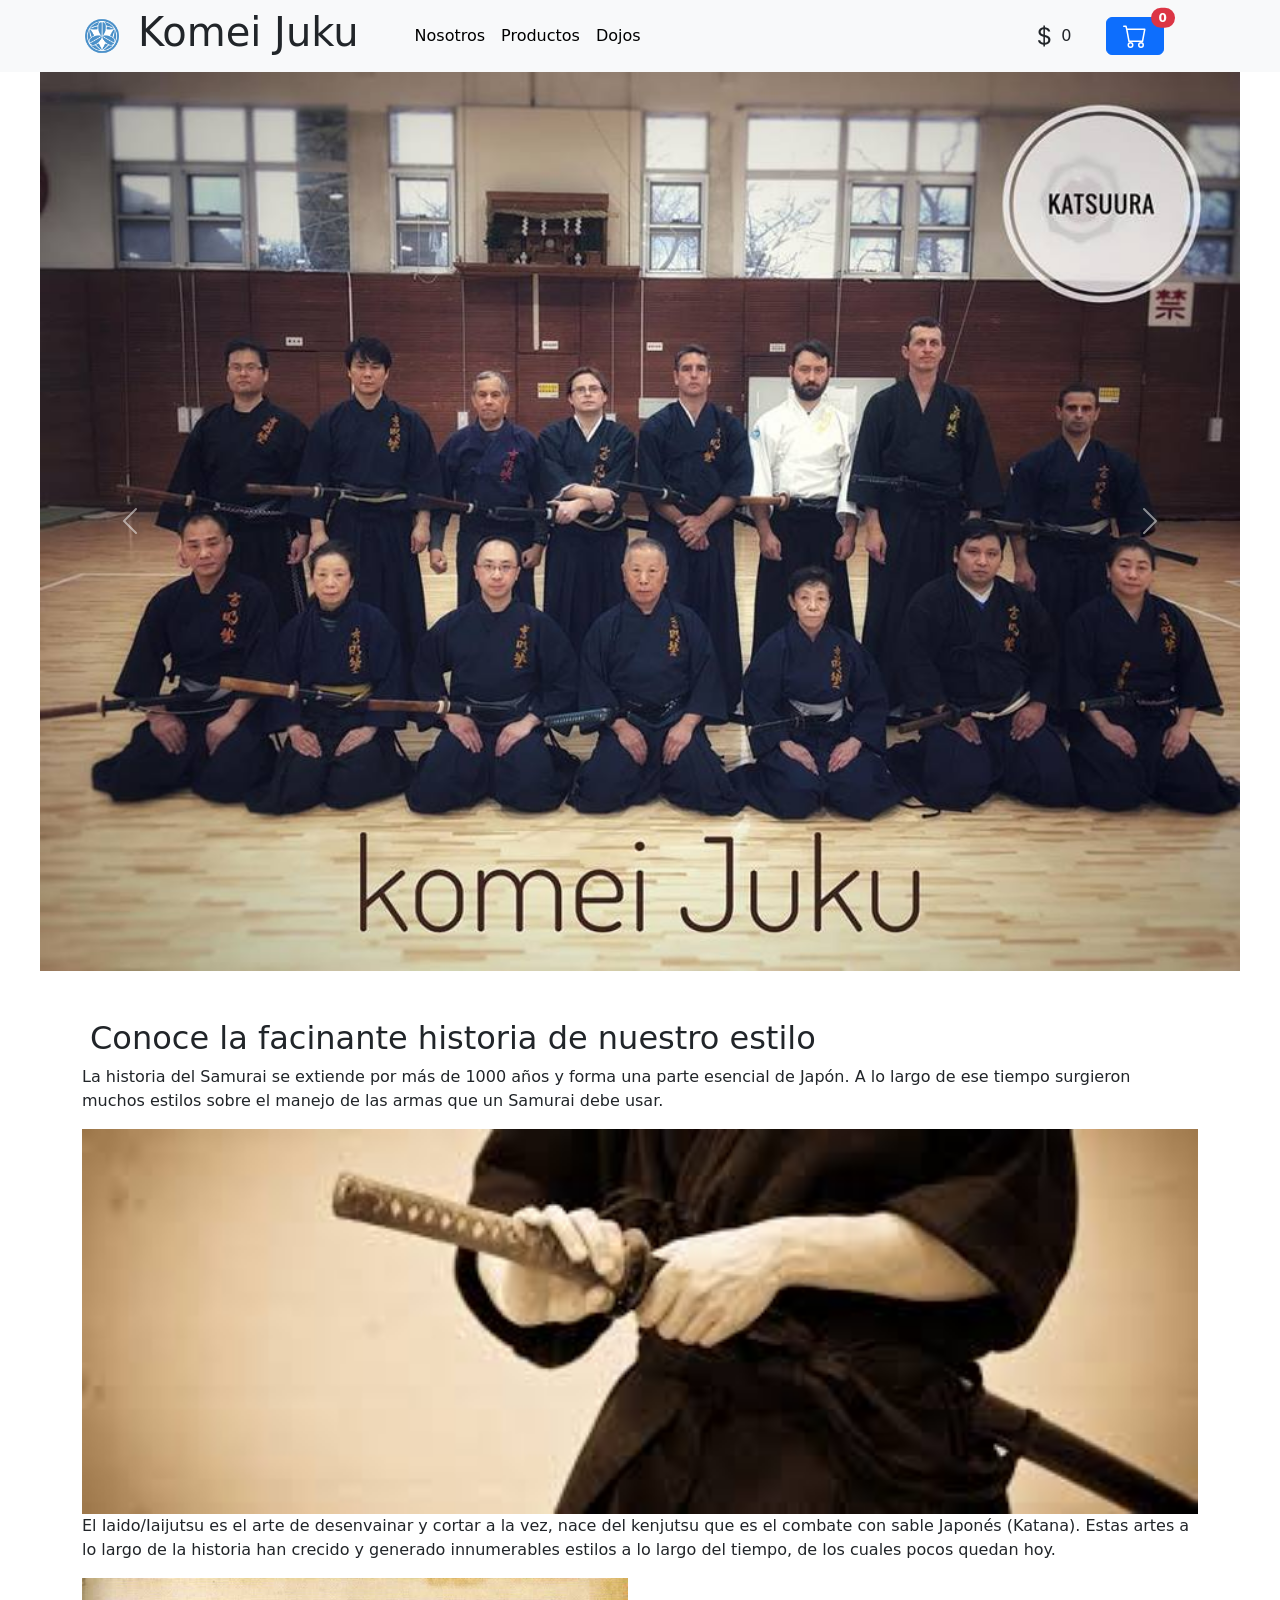
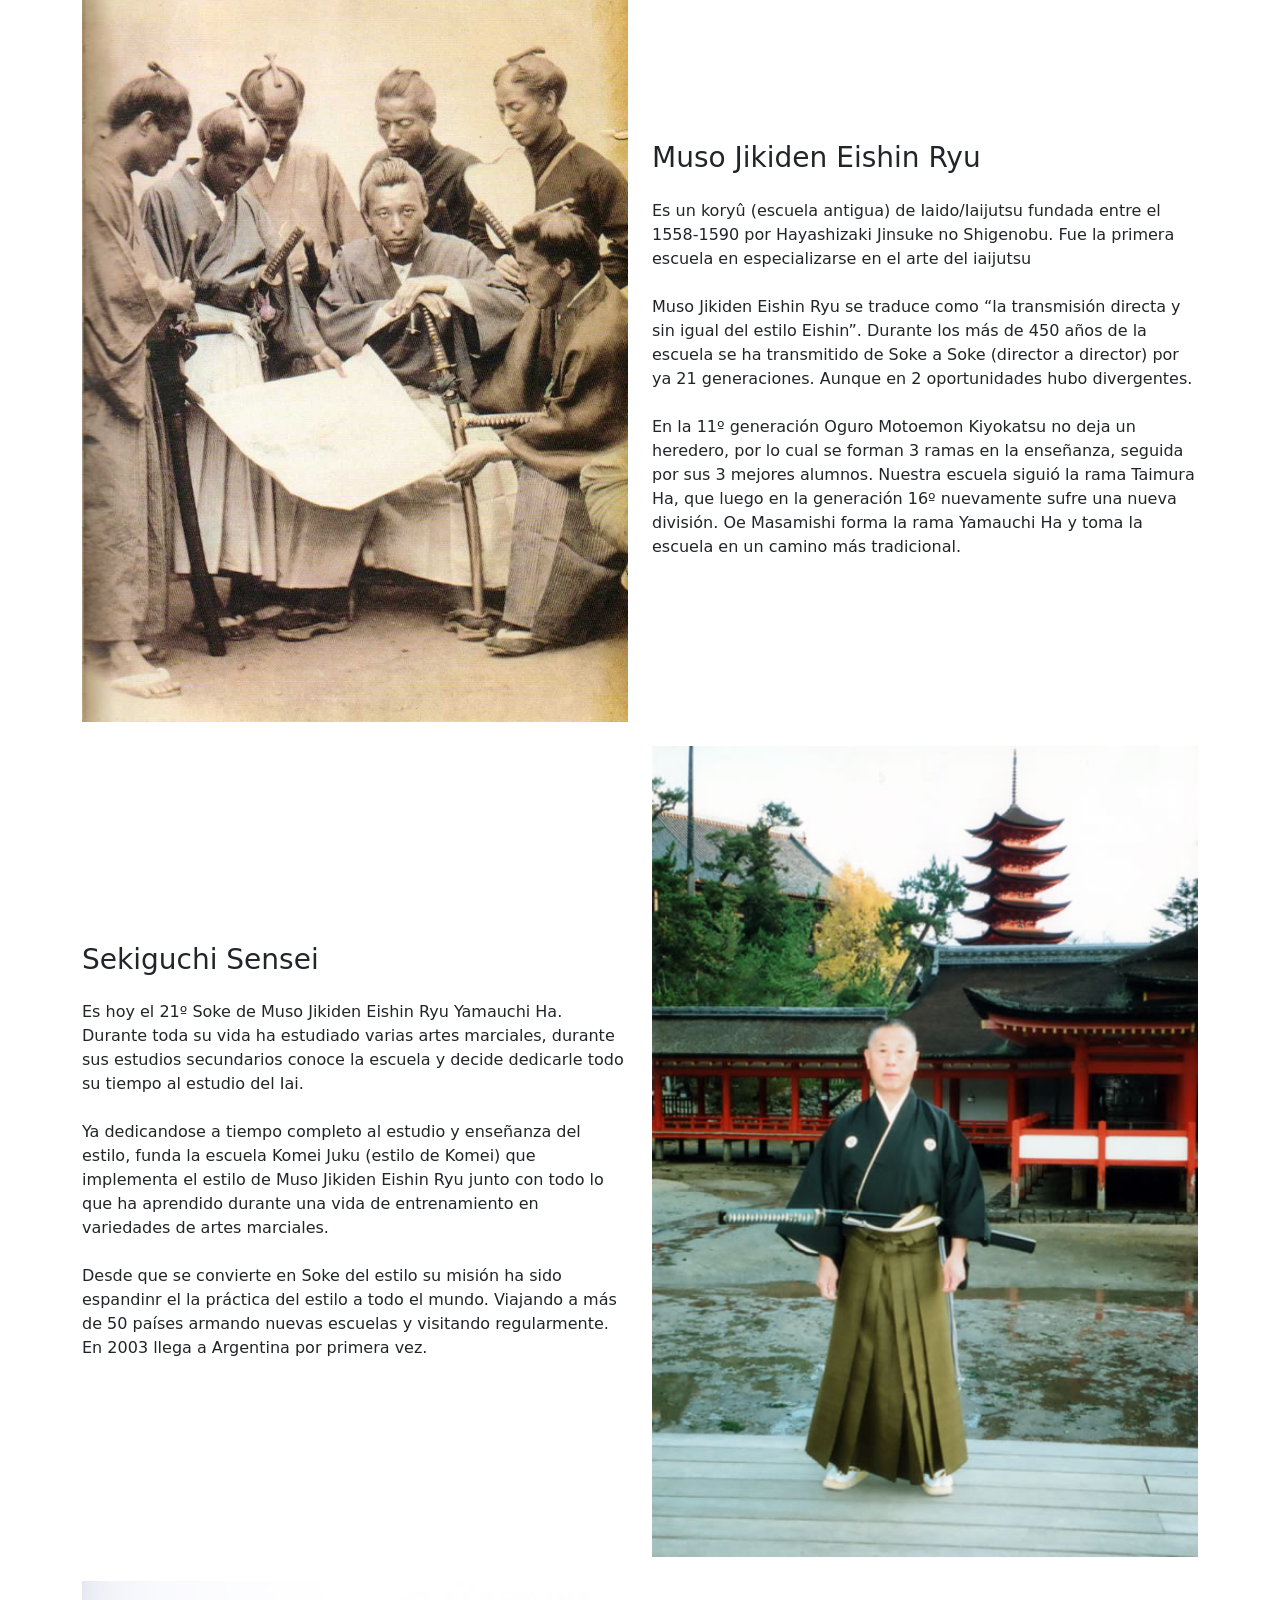
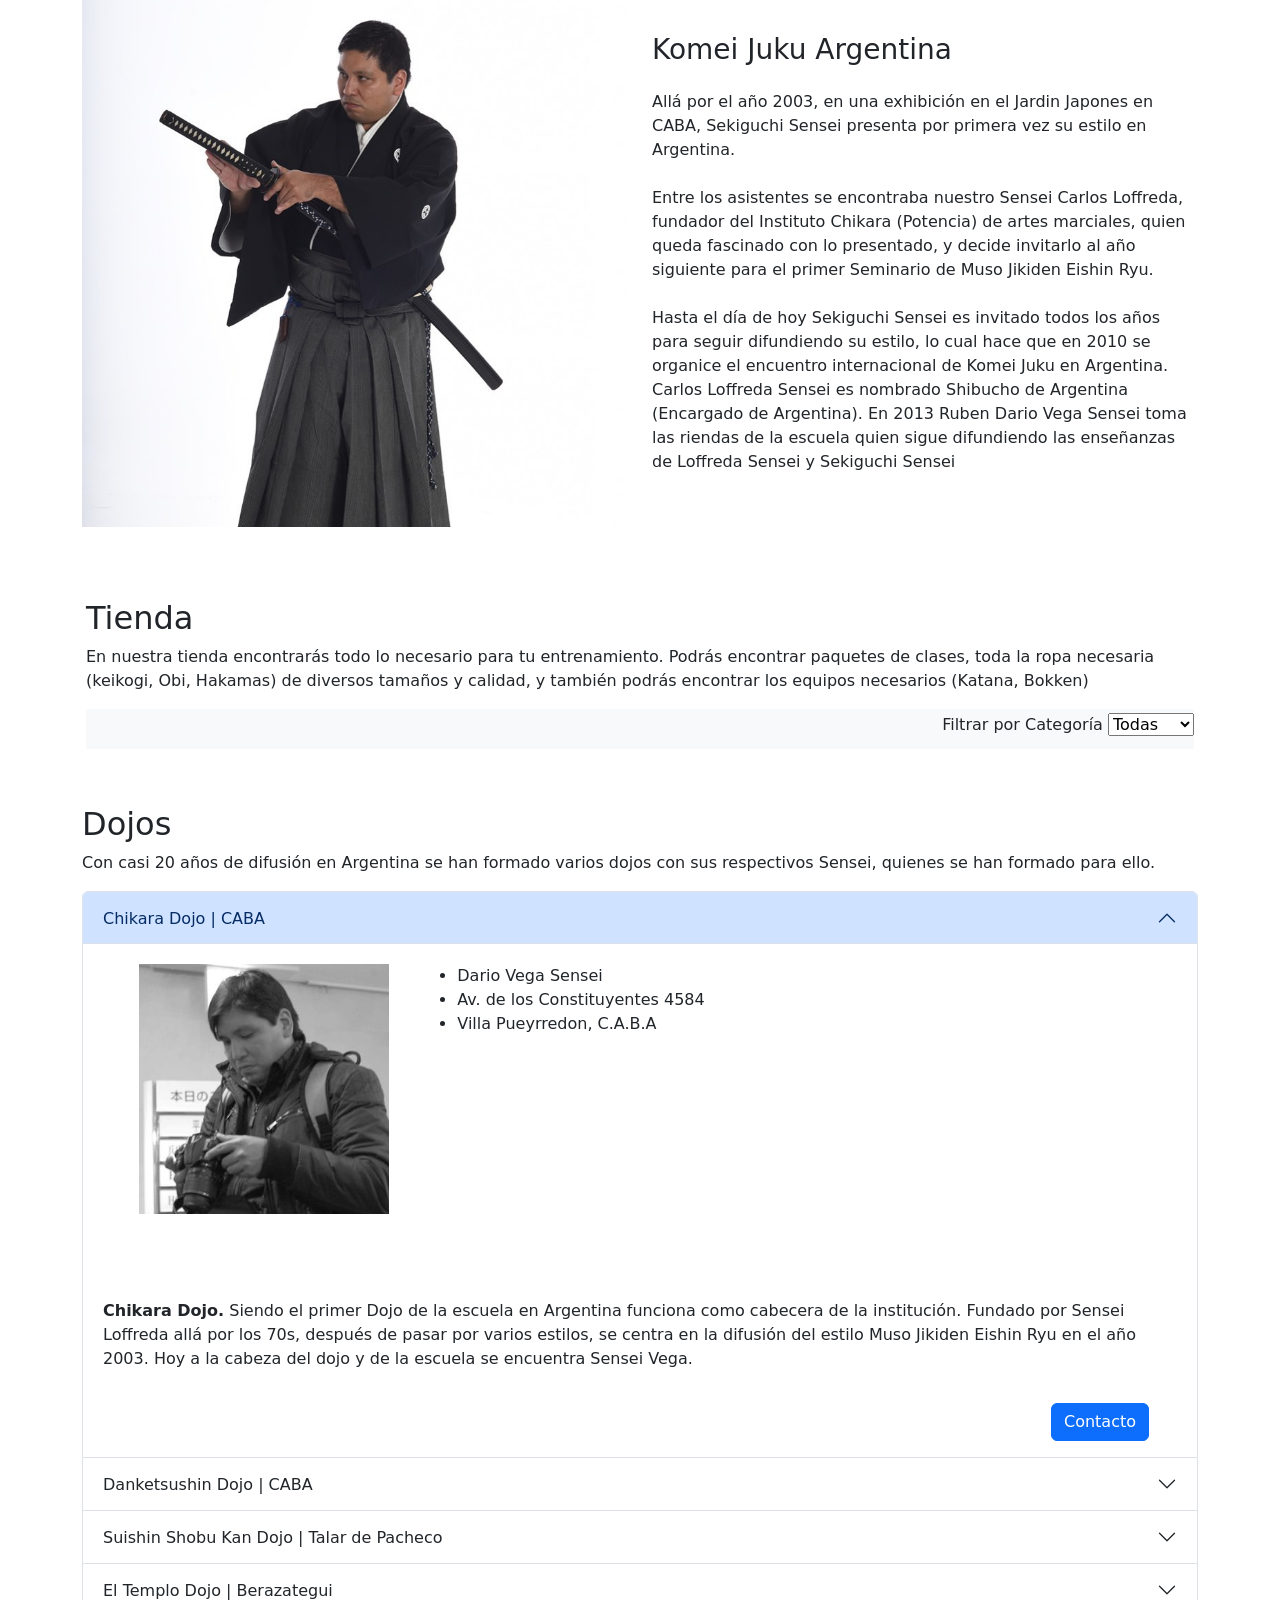
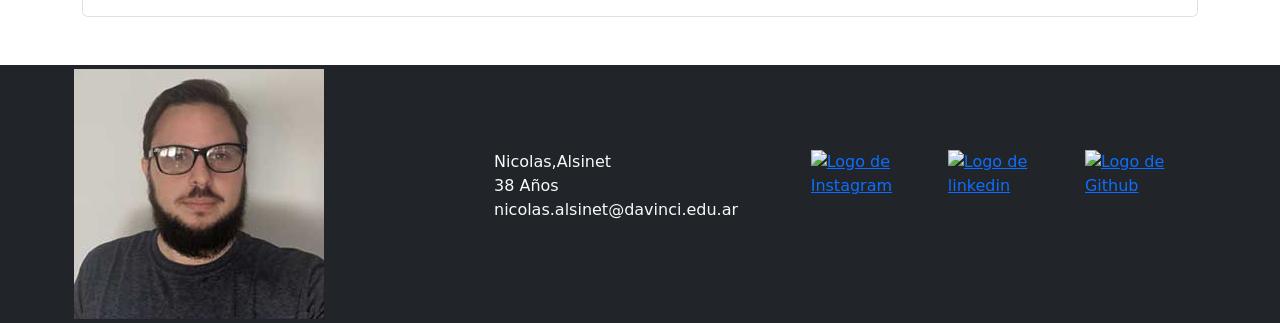
==== commit 6de8d64d: "carrito funcionando" ====
--- a/Da Vinci/Develop/Interaccion/Parcial 2/index.html
+++ b/Da Vinci/Develop/Interaccion/Parcial 2/index.html
@@ -25,7 +25,7 @@
               <span class="minicarrito-precio">0</span>
             </div>
             <div class="text-center"> 
-              <button type="button" class="btn btn-primary position-relative px-3">
+              <button type="button" class="btn btn-primary position-relative px-3" data-bs-toggle="modal" data-bs-target="#carritoModal">
                 <svg xmlns="http://www.w3.org/2000/svg" width="24" height="24" fill="currentColor" class="bi bi-cart" viewBox="0 0 16 16">
                   <path d="M0 1.5A.5.5 0 0 1 .5 1H2a.5.5 0 0 1 .485.379L2.89 3H14.5a.5.5 0 0 1 .491.592l-1.5 8A.5.5 0 0 1 13 12H4a.5.5 0 0 1-.491-.408L2.01 3.607 1.61 2H.5a.5.5 0 0 1-.5-.5zM3.102 4l1.313 7h8.17l1.313-7H3.102zM5 12a2 2 0 1 0 0 4 2 2 0 0 0 0-4zm7 0a2 2 0 1 0 0 4 2 2 0 0 0 0-4zm-7 1a1 1 0 1 1 0 2 1 1 0 0 1 0-2zm7 0a1 1 0 1 1 0 2 1 1 0 0 1 0-2z"/>
                 </svg>
@@ -49,7 +49,7 @@
           </div>
         </div>
       </nav>
-      <div class="hero mb-5 container">
+      <div class="hero mb-5">
         <div id="CarrpuselHero" class="carousel slide" data-bs-ride="carousel">
           <div class="carousel-inner">
             <div class="carousel-item active" data-bs-interval="10000">
@@ -84,7 +84,7 @@
           </div>
           <div class="col">
             <div class="text-center">
-              <button type="button" class="btn btn-primary position-relative px-3">
+              <button type="button" class="btn btn-primary position-relative px-3"  data-bs-toggle="modal" data-bs-target="#carritoModal">
                 <svg xmlns="http://www.w3.org/2000/svg" width="24" height="24" fill="currentColor" class="bi bi-cart" viewBox="0 0 16 16">
                   <path d="M0 1.5A.5.5 0 0 1 .5 1H2a.5.5 0 0 1 .485.379L2.89 3H14.5a.5.5 0 0 1 .491.592l-1.5 8A.5.5 0 0 1 13 12H4a.5.5 0 0 1-.491-.408L2.01 3.607 1.61 2H.5a.5.5 0 0 1-.5-.5zM3.102 4l1.313 7h8.17l1.313-7H3.102zM5 12a2 2 0 1 0 0 4 2 2 0 0 0 0-4zm7 0a2 2 0 1 0 0 4 2 2 0 0 0 0-4zm-7 1a1 1 0 1 1 0 2 1 1 0 0 1 0-2zm7 0a1 1 0 1 1 0 2 1 1 0 0 1 0-2z"/>
                 </svg>
@@ -156,10 +156,10 @@
             <div class="">
               <label for="categoria-producto" class="form-label ">Filtrar por Categoría</label>
               <select name="categoria-producto" id="categoria-producto">
-                <option value="0">Todas</option>
-                <option value="1">Clases</option>
-                <option value="2">Ropa</option>
-                <option value="3">Equipos</option>
+                <option value="Todas">Todas</option>
+                <option value="Clases">Clases</option>
+                <option value="Ropa">Ropa</option>
+                <option value="Equipos">Equipos</option>
               </select>
             </div>
           </form>
@@ -167,59 +167,6 @@
         <article class="row row-cols-1 row-cols-md-2 row-cols-lg-3 g-4 my-2 container mx-auto" id="productos">
         </article>
         <div>
-          <!-- Modal -->
-          <div class="modal fade" id="staticBackdrop" data-bs-backdrop="static" data-bs-keyboard="false" tabindex="-1" aria-labelledby="tituloProducto" aria-hidden="true">
-            <div class="modal-dialog modal-lg">
-              <div class="modal-content">
-                <div class="modal-header">
-                  <p class="modal-title h3" id="tituloProducto">Keikogi</p>
-                  <button type="button" class="btn-close" data-bs-dismiss="modal" aria-label="Close"></button>
-                </div>
-                <div class="modal-body row">
-                  <div id="carouselProductoImagen" class="carousel slide col-12 col-md-6 col-lg-8" data-bs-ride="true">
-                    <div class="carousel-indicators">
-                      <button type="button" data-bs-target="#carouselProductoImagen" data-bs-slide-to="0" class="active" aria-current="true" aria-label="Slide 1"></button>
-                      <button type="button" data-bs-target="#carouselProductoImagen" data-bs-slide-to="1" aria-label="Slide 2"></button>
-                      <button type="button" data-bs-target="#carouselProductoImagen" data-bs-slide-to="2" aria-label="Slide 3"></button>
-                    </div>
-                    <div class="carousel-inner" id="carrusel-producto">
-                      <div class="carousel-item active">
-                        <!-- <img src="./img/historia/historia-1.jpeg" class="d-block w-100" alt="..."> -->
-                      </div>
-                      <div class="carousel-item">
-                        <!-- <img src="./img/hero/komei-juku-hero-1.jpg" class="d-block w-100" alt="..."> -->
-                      </div>
-                      <div class="carousel-item">
-                        <!-- <img src="./img/productos/navy-keikogi-849728.jpg" class="d-block w-100" alt="..."> -->
-                      </div>
-                    </div>
-                    <button class="carousel-control-prev" type="button" data-bs-target="#carouselProductoImagen" data-bs-slide="prev">
-                      <span class="carousel-control-prev-icon" aria-hidden="true"></span>
-                      <span class="visually-hidden">Anterior</span>
-                    </button>
-                    <button class="carousel-control-next" type="button" data-bs-target="#carouselProductoImagen" data-bs-slide="next">
-                      <span class="carousel-control-next-icon" aria-hidden="true"></span>
-                      <span class="visually-hidden">Proximo</span>
-                    </button>
-                    <span class="mx-2 ms-auto text-secondary" id="categoriaProducto">Ropa</span>
-                  </div>
-                  <div class="col-12 col-md-6 col-lg-4">
-                    <p id="descripProducto" class="">Some quick example text to build on the card title and make up the bulk of the card's content.</p>
-                    <span id="precioProducto" class="fs-4">$1000</span>
-                  </div>
-                </div>
-                <div class="modal-footer">
-                  <button type="button" class="btn btn-secondary" data-bs-dismiss="modal">Cerrar</button>
-                  <button id="botonProducto" class="btn btn-primary" data-bs-dismiss="modal">Agregar 
-                    <svg xmlns="http://www.w3.org/2000/svg" width="20" height="20" fill="currentColor" class="bi bi-cart-plus" viewBox="0 0 16 16">
-                      <path d="M9 5.5a.5.5 0 0 0-1 0V7H6.5a.5.5 0 0 0 0 1H8v1.5a.5.5 0 0 0 1 0V8h1.5a.5.5 0 0 0 0-1H9V5.5z"/>
-                      <path d="M.5 1a.5.5 0 0 0 0 1h1.11l.401 1.607 1.498 7.985A.5.5 0 0 0 4 12h1a2 2 0 1 0 0 4 2 2 0 0 0 0-4h7a2 2 0 1 0 0 4 2 2 0 0 0 0-4h1a.5.5 0 0 0 .491-.408l1.5-8A.5.5 0 0 0 14.5 3H2.89l-.405-1.621A.5.5 0 0 0 2 1H.5zm3.915 10L3.102 4h10.796l-1.313 7h-8.17zM6 14a1 1 0 1 1-2 0 1 1 0 0 1 2 0zm7 0a1 1 0 1 1-2 0 1 1 0 0 1 2 0z"/>
-                    </svg>
-                  </button>
-                </div>
-              </div>
-            </div>
-          </div>
         </div>
       </section>
       <section class="dojos container-fluid container-md my-5" id="dojos">
@@ -345,58 +292,174 @@
             </div>
           </div>
         </article>
-        <div>
-          <div class="modal fade" id="exampleModal" tabindex="-1" aria-labelledby="exampleModalLabel" aria-hidden="true">
-            <div class="modal-dialog modal-xl">
-              <div class="modal-content">
-                <div class="modal-header">
-                  <p class="modal-title fs-5" id="exampleModalLabel">Mensaje Nuevo</p>
-                  <button type="button" class="btn-close" data-bs-dismiss="modal" aria-label="Close"></button>
-                </div>
-                <div class="container-fluid ">
-                  <form action="#">
-                    <div class="row align-items-start">
-                      <div class="col col-lg-6">
-                        <div class="my-3">
-                          <p>Envíanos un mensaje con cualquier consulta que tengas. También contanos tus experiencias en las artes marciales.</p>
-                          <img class="d-none d-lg-block mt-5" src="./img/misc/download.jfif" alt="" srcset="">
-                        </div>
+      </section>
+      <section>
+        <div class="modal fade" id="ProductoModal" data-bs-backdrop="static" data-bs-keyboard="false" tabindex="-1" aria-labelledby="tituloProducto" aria-hidden="true">
+          <div class="modal-dialog modal-lg">
+            <div class="modal-content">
+              <div class="modal-header">
+                <p class="modal-title h3 mx-auto" id="tituloProducto"></p>
+                <button type="button" class="btn-close" data-bs-dismiss="modal" aria-label="Close"></button>
+              </div>
+              <div class="modal-body row">
+                <div id="carouselProductoImagen" class="carousel slide col-12 col-md-6 col-lg-7" data-bs-ride="true">
+                  <div class="carousel-indicators">
+                    <button type="button" data-bs-target="#carouselProductoImagen" data-bs-slide-to="0" class="active" aria-current="true" aria-label="Slide 1"></button>
+                    <button type="button" data-bs-target="#carouselProductoImagen" data-bs-slide-to="1" aria-label="Slide 2"></button>
+                    <button type="button" data-bs-target="#carouselProductoImagen" data-bs-slide-to="2" aria-label="Slide 3"></button>
+                  </div>
+                  <div class="carousel-inner" id="carrusel-producto">
+                    <div class="carousel-item active">
+                    </div>
+                    <div class="carousel-item">
+                    </div>
+                    <div class="carousel-item">
+                    </div>
+                  </div>
+                  <button class="carousel-control-prev" type="button" data-bs-target="#carouselProductoImagen" data-bs-slide="prev">
+                    <span class="carousel-control-prev-icon" aria-hidden="true"></span>
+                    <span class="visually-hidden">Anterior</span>
+                  </button>
+                  <button class="carousel-control-next" type="button" data-bs-target="#carouselProductoImagen" data-bs-slide="next">
+                    <span class="carousel-control-next-icon" aria-hidden="true"></span>
+                    <span class="visually-hidden">Proximo</span>
+                  </button>
+                </div>
+                <div class="col-12 col-md-6 col-lg-5 d-flex flex flex-column">
+                  <span class="mx-2 align-self-end text-secondary" id="categoriaProducto"></span>
+                  <div class="fs-5 mt-3 order-md-1">
+                    <div>
+                      <svg xmlns="http://www.w3.org/2000/svg" width="24" height="24" fill="currentColor" class="bi bi-currency-dollar" viewBox="0 0 16 16">
+                        <path d="M4 10.781c.148 1.667 1.513 2.85 3.591 3.003V15h1.043v-1.216c2.27-.179 3.678-1.438 3.678-3.3 0-1.59-.947-2.51-2.956-3.028l-.722-.187V3.467c1.122.11 1.879.714 2.07 1.616h1.47c-.166-1.6-1.54-2.748-3.54-2.875V1H7.591v1.233c-1.939.23-3.27 1.472-3.27 3.156 0 1.454.966 2.483 2.661 2.917l.61.162v4.031c-1.149-.17-1.94-.8-2.131-1.718H4zm3.391-3.836c-1.043-.263-1.6-.825-1.6-1.616 0-.944.704-1.641 1.8-1.828v3.495l-.2-.05zm1.591 1.872c1.287.323 1.852.859 1.852 1.769 0 1.097-.826 1.828-2.2 1.939V8.73l.348.086z"/>
+                      </svg>
+                      <span id="precioProducto"></span>
+                      <span class="text-info fs-6">6 x $</span>
+                      <span id="precioCuotas" class="text-info fs-6"></span>
+                      <p>Hasta 6 cuotas sin interes con todas las tarjetas</p>
+                      <img src="./img/misc/tarjetas.jfif" class="img-fluid" alt="logos de tarjetas">
+                    </div>
+                    <div class="mt-5">
+                      <svg xmlns="http://www.w3.org/2000/svg" width="24" height="24" fill="currentColor" class="bi bi-truck" viewBox="0 0 16 16">
+                        <path d="M0 3.5A1.5 1.5 0 0 1 1.5 2h9A1.5 1.5 0 0 1 12 3.5V5h1.02a1.5 1.5 0 0 1 1.17.563l1.481 1.85a1.5 1.5 0 0 1 .329.938V10.5a1.5 1.5 0 0 1-1.5 1.5H14a2 2 0 1 1-4 0H5a2 2 0 1 1-3.998-.085A1.5 1.5 0 0 1 0 10.5v-7zm1.294 7.456A1.999 1.999 0 0 1 4.732 11h5.536a2.01 2.01 0 0 1 .732-.732V3.5a.5.5 0 0 0-.5-.5h-9a.5.5 0 0 0-.5.5v7a.5.5 0 0 0 .294.456zM12 10a2 2 0 0 1 1.732 1h.768a.5.5 0 0 0 .5-.5V8.35a.5.5 0 0 0-.11-.312l-1.48-1.85A.5.5 0 0 0 13.02 6H12v4zm-9 1a1 1 0 1 0 0 2 1 1 0 0 0 0-2zm9 0a1 1 0 1 0 0 2 1 1 0 0 0 0-2z"/>
+                      </svg>
+                      <span>Envios gratis a todo el país</span>
+                    </div>
+                  </div>
+                  <p id="descripProducto" class="my-3"></p>
+                </div>
+              </div>
+              <div class="modal-footer" id="botonProducto">
+                <button type="button" class="btn btn-secondary" data-bs-dismiss="modal">Cerrar</button>
+                <button id="cambiarIDBoton" class="btn btn-primary" data-bs-dismiss="modal"></button>
+              </div>
+            </div>
+          </div>
+        </div>
+        <div class="modal fade" id="exampleModal" tabindex="-1" aria-labelledby="exampleModalLabel" aria-hidden="true">
+          <div class="modal-dialog modal-xl">
+            <div class="modal-content">
+              <div class="modal-header">
+                <p class="modal-title fs-5" id="exampleModalLabel">Mensaje Nuevo</p>
+                <button type="button" class="btn-close" data-bs-dismiss="modal" aria-label="Close"></button>
+              </div>
+              <div class="container-fluid ">
+                <form action="#">
+                  <div class="row align-items-start">
+                    <div class="col col-lg-6">
+                      <div class="my-3">
+                        <p>Envíanos un mensaje con cualquier consulta que tengas. También contanos tus experiencias en las artes marciales.</p>
+                        <img class="d-none d-lg-block mt-5" src="./img/misc/download.jfif" alt="" srcset="">
                       </div>
-                      <div class="col col-lg-6 modal-body">
-                        <div class="row">
-                          <div class="mb-3">
-                            <label for="recipient-name" class="col-form-label">Receptor</label>
-                            <input type="text" class="form-control" id="recipient-name" disabled>
+                    </div>
+                    <div class="col col-lg-6 modal-body">
+                      <div class="row">
+                        <div class="mb-3">
+                          <label for="recipient-name" class="col-form-label">Receptor</label>
+                          <input type="text" class="form-control" id="recipient-name" disabled>
+                        </div>
+                        <div class="mb-3 col-12 col-sm-6">
+                          <label for="nombre" class="col-form-label">Nombre</label>
+                          <input type="text" class="form-control" id="nombre">
+                        </div>
+                        <div class="mb-3 col-12 col-sm-6">
+                          <label for="apellido" class="col-form-label">Apellido</label>
+                          <input type="text" class="form-control" id="apellido">
+                        </div>
+                        <div class="mb-3 col-12 col-sm-6">
+                          <label for="email" class="col-form-label">E-mail</label>
+                          <input type="text" class="form-control" id="emaile">
+                        </div>
+                        <div class="mb-3 col-12 col-sm-6">
+                          <label for="telefono" class="col-form-label">Telefono</label>
+                          <input type="text" class="form-control" id="telefono">
+                        </div>
+                        <div class="mb-3">
+                          <label for="message-text" class="col-form-label">Message:</label>
+                          <textarea class="form-control" id="message-text"></textarea>
+                        </div>
+                      </div>
+                    </div>
+                    <div class="modal-footer">
+                      <button type="button" class="btn btn-secondary" data-bs-dismiss="modal">Cerrar</button>
+                      <input type="submit" value="Enviar mensaje" data-bs-dismiss="modal" class="btn btn-primary"></input>
+                    </div>
+                  </div>
+                </form>
+              </div>
+            </div>
+          </div>
+        </div>
+        <div class="modal fade" id="carritoModal" data-bs-backdrop="static" data-bs-keyboard="false" tabindex="-1" aria-labelledby="carritoModalLabel" aria-hidden="true">
+          <div class="modal-dialog modal-lg">
+            <div class="modal-content">
+              <div class="modal-header">
+                <p class="modal-title fs-5" id="carritoModalLabel">Tu Carrito</p>
+                <button type="button" class="btn-close" data-bs-dismiss="modal" aria-label="Close"></button>
+              </div>
+              <div class="modal-body">
+                <div class="mx-auto container-md" id="modal-producto-carrito">
+                  <div class="d-flex flex-column flex-lg-row align-items-center align-items-md-start gap-2 carritoproductos">
+                      <div id="contenedorProductosCarrito" class="contenedorProductosCarrito">
+                      </div>
+                      <div class="fs-5 mt-1 order-md-1 w-100 d-flex flex-column flex-grow-1 gap-1">
+                          <form class="descuento">
+                              <label for="cupon-descuento" class="form-label">Código de descuento</label>
+                              <div class="mb-3 d-flex">
+                                  <input type="text" class="form-control" id="cupon-descuento" placeholder="Código">
+                                  <input type="submit" value="Aplicar" data-bs-dismiss="modal" class="btn btn-primary"></input>
+                              </div>
+                          </form>
+                          <div class="recibo " id="recibo">
+                              <div class="reciboTotal d-flex justify-content-between" id="reciboTotal">
+                                  <span>Total</span>
+                                  <span>
+                                      <svg xmlns="http://www.w3.org/2000/svg" width="16" height="16" fill="currentColor" class="bi bi-currency-dollar" viewBox="0 0 16 16">
+                                          <path d="M4 10.781c.148 1.667 1.513 2.85 3.591 3.003V15h1.043v-1.216c2.27-.179 3.678-1.438 3.678-3.3 0-1.59-.947-2.51-2.956-3.028l-.722-.187V3.467c1.122.11 1.879.714 2.07 1.616h1.47c-.166-1.6-1.54-2.748-3.54-2.875V1H7.591v1.233c-1.939.23-3.27 1.472-3.27 3.156 0 1.454.966 2.483 2.661 2.917l.61.162v4.031c-1.149-.17-1.94-.8-2.131-1.718H4zm3.391-3.836c-1.043-.263-1.6-.825-1.6-1.616 0-.944.704-1.641 1.8-1.828v3.495l-.2-.05zm1.591 1.872c1.287.323 1.852.859 1.852 1.769 0 1.097-.826 1.828-2.2 1.939V8.73l.348.086z"/>
+                                      </svg>
+                                      <span id="carritoPrecioProducto"></span>
+                                  </span>
+                              </div>
+                              <div class="cuotas" id="cuotas">
+                                  <img src="./img/misc/tarjetas.jfif" class="img-fluid" alt="logos de tarjetas" style="max-width:250px ;">
+                                  <p>6 Cuotas sin Interes</p>
+                                  <div class="cuotasCaldulo d-flex justify-content-between" id="cuotasCalculo">
+                                      <span class="text-info fs-6">6 Cuotas de</span>
+                                      <span class="text-info">
+                                          <svg xmlns="http://www.w3.org/2000/svg" width="16" height="16" fill="currentColor" class="bi bi-currency-dollar" viewBox="0 0 16 16">
+                                              <path d="M4 10.781c.148 1.667 1.513 2.85 3.591 3.003V15h1.043v-1.216c2.27-.179 3.678-1.438 3.678-3.3 0-1.59-.947-2.51-2.956-3.028l-.722-.187V3.467c1.122.11 1.879.714 2.07 1.616h1.47c-.166-1.6-1.54-2.748-3.54-2.875V1H7.591v1.233c-1.939.23-3.27 1.472-3.27 3.156 0 1.454.966 2.483 2.661 2.917l.61.162v4.031c-1.149-.17-1.94-.8-2.131-1.718H4zm3.391-3.836c-1.043-.263-1.6-.825-1.6-1.616 0-.944.704-1.641 1.8-1.828v3.495l-.2-.05zm1.591 1.872c1.287.323 1.852.859 1.852 1.769 0 1.097-.826 1.828-2.2 1.939V8.73l.348.086z"/>
+                                          </svg>
+                                          <span id="carritoPrecioTotalCuota"></span>
+                                      </span>
+                                  </div>
+                              </div>
                           </div>
-                          <div class="mb-3 col-12 col-sm-6">
-                            <label for="nombre" class="col-form-label">Nombre</label>
-                            <input type="text" class="form-control" id="nombre">
-                          </div>
-                          <div class="mb-3 col-12 col-sm-6">
-                            <label for="apellido" class="col-form-label">Apellido</label>
-                            <input type="text" class="form-control" id="apellido">
-                          </div>
-                          <div class="mb-3 col-12 col-sm-6">
-                            <label for="email" class="col-form-label">E-mail</label>
-                            <input type="text" class="form-control" id="emaile">
-                          </div>
-                          <div class="mb-3 col-12 col-sm-6">
-                            <label for="telefono" class="col-form-label">Telefono</label>
-                            <input type="text" class="form-control" id="telefono">
-                          </div>
-                          <div class="mb-3">
-                            <label for="message-text" class="col-form-label">Message:</label>
-                            <textarea class="form-control" id="message-text"></textarea>
-                          </div>
-                        </div>
                       </div>
-                      <div class="modal-footer">
-                        <button type="button" class="btn btn-secondary" data-bs-dismiss="modal">Cerrar</button>
-                        <input type="submit" value="Enviar mensaje" data-bs-dismiss="modal" class="btn btn-primary"></input>
-                      </div>
-                    </div>
-                  </form>
-                </div>
+                  </div>
+              </div>
+              </div>
+              <div class="modal-footer">
+                <button type="button" class="btn btn-secondary" data-bs-dismiss="modal">Close</button>
+                <button type="button" class="btn btn-primary" data-bs-dismiss="modal">PAGAR</button>
               </div>
             </div>
           </div>
--- a/Da Vinci/Develop/Interaccion/Parcial 2/style.css
+++ b/Da Vinci/Develop/Interaccion/Parcial 2/style.css
@@ -8,6 +8,10 @@
 img {
     display: block;
     width: 100%;
+}
+.hero {
+    max-width: 1200px;
+    margin: auto;
 }
 .tienda {
     width: 100%;
@@ -26,4 +30,66 @@
 }
 .imagen-perfil {
     max-width: 250px;
+}
+
+
+.contenedor {
+    border: thin solid grey;
+    display: grid;
+
+    padding: 10px;
+    gap: 10px;
+
+    /* grid-template-columns: [inicio] 1fr [fin-col-1 inicio-col-2] 1fr [fin-col-2] 1fr [final];
+    grid-template-rows: repeat(3, 1fr); */
+
+
+
+    grid-template-areas:    "imagen nada  cerrar"
+                            " texto texto precio";
+}
+
+/*MIS ITEMS GRID, ESTOS SON LOS HIJOS DIRECTOS DEL CONTENEDOR*/
+
+
+.productoCarritoImagen {
+    grid-area: imagen;
+
+}
+
+.productoCarritoTexto {
+    grid-area: texto;
+
+}
+
+.productoCarritoCerrar {
+    grid-area: cerrar;
+}
+
+.productoCarritoPrecio {
+    grid-area: precio;
+}
+
+@media (min-width: 576px) {
+    .contenedor {
+        grid-template-areas:    "imagen texto   texto   texto   cerrar"
+                                "imagen texto   texto   texto   precio";
+    }
+ }
+
+@media (min-width: 768px) {
+
+ }
+
+@media (min-width: 992px) { 
+    .contenedorProductosCarrito {
+        min-width: 500px;
+    }
+}
+
+@media (min-width: 1200px) { 
+
+}
+@media (min-width: 1400px) { 
+
 }
